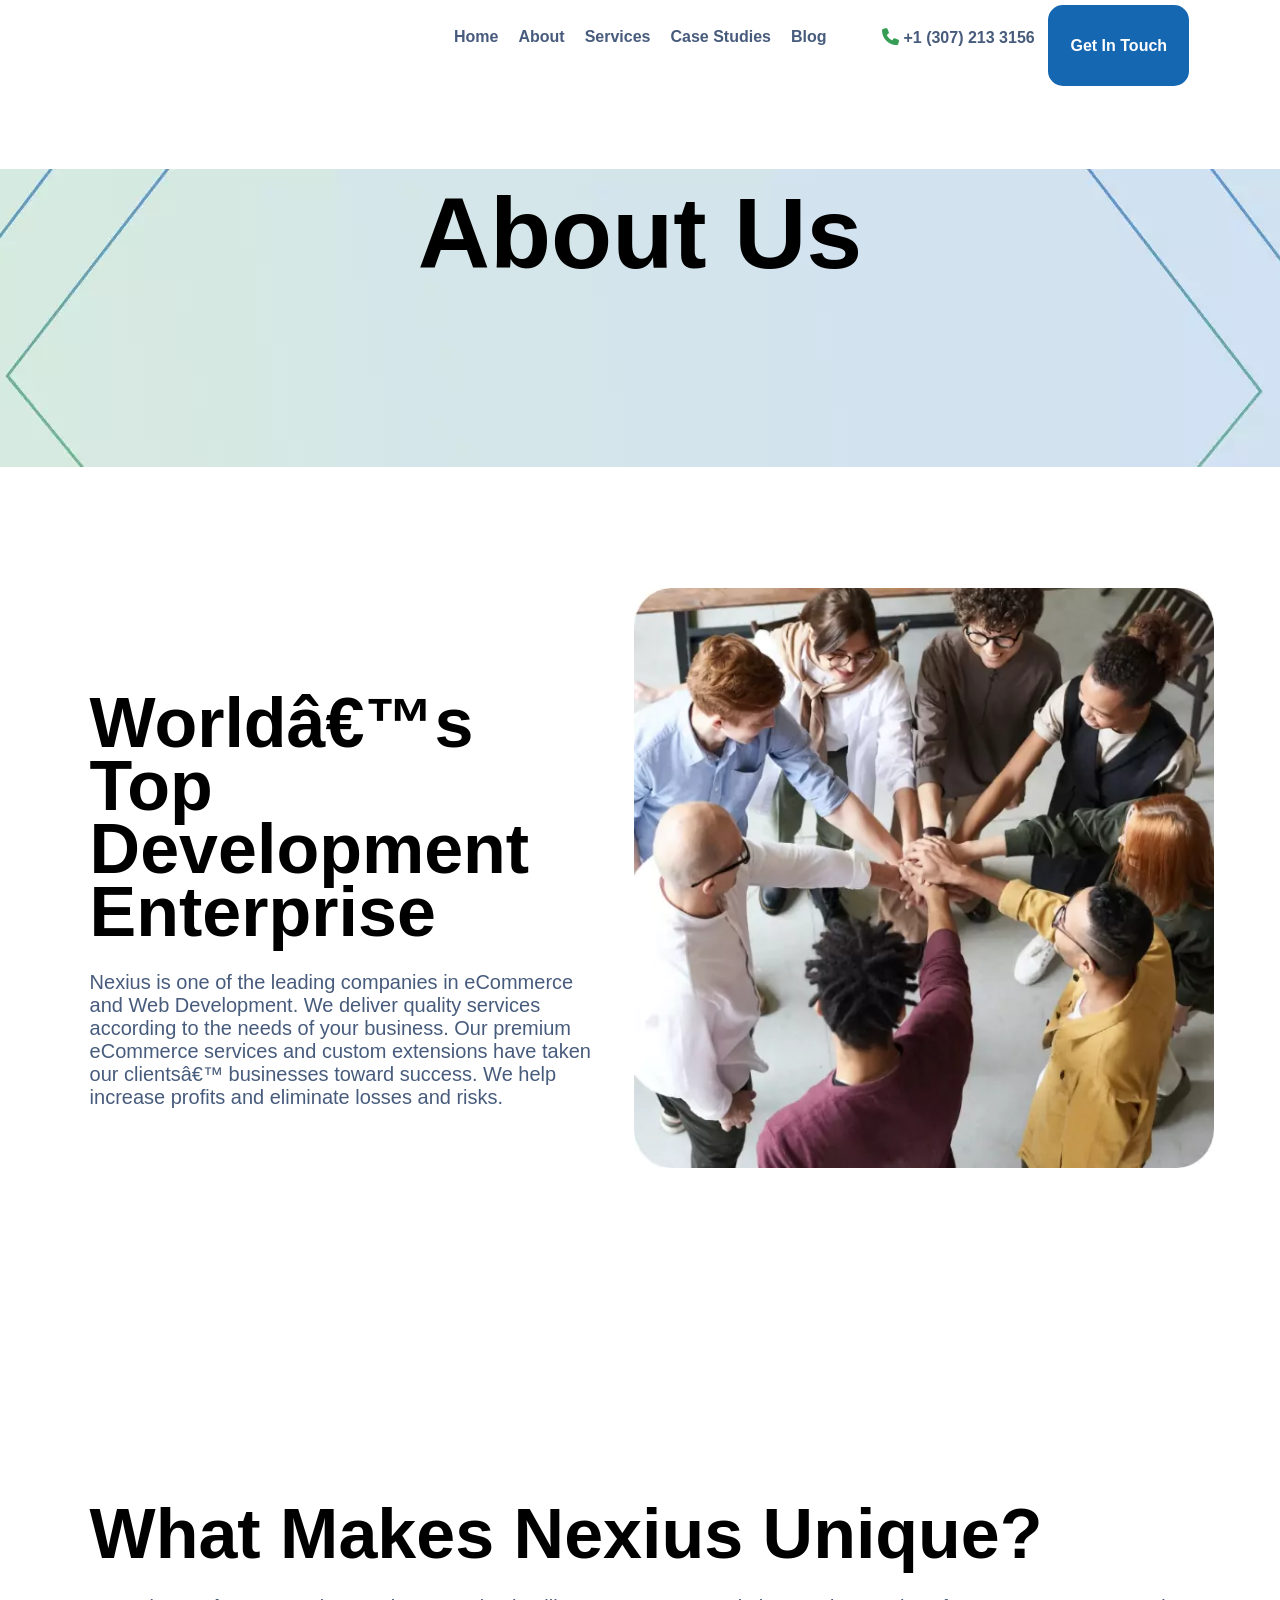
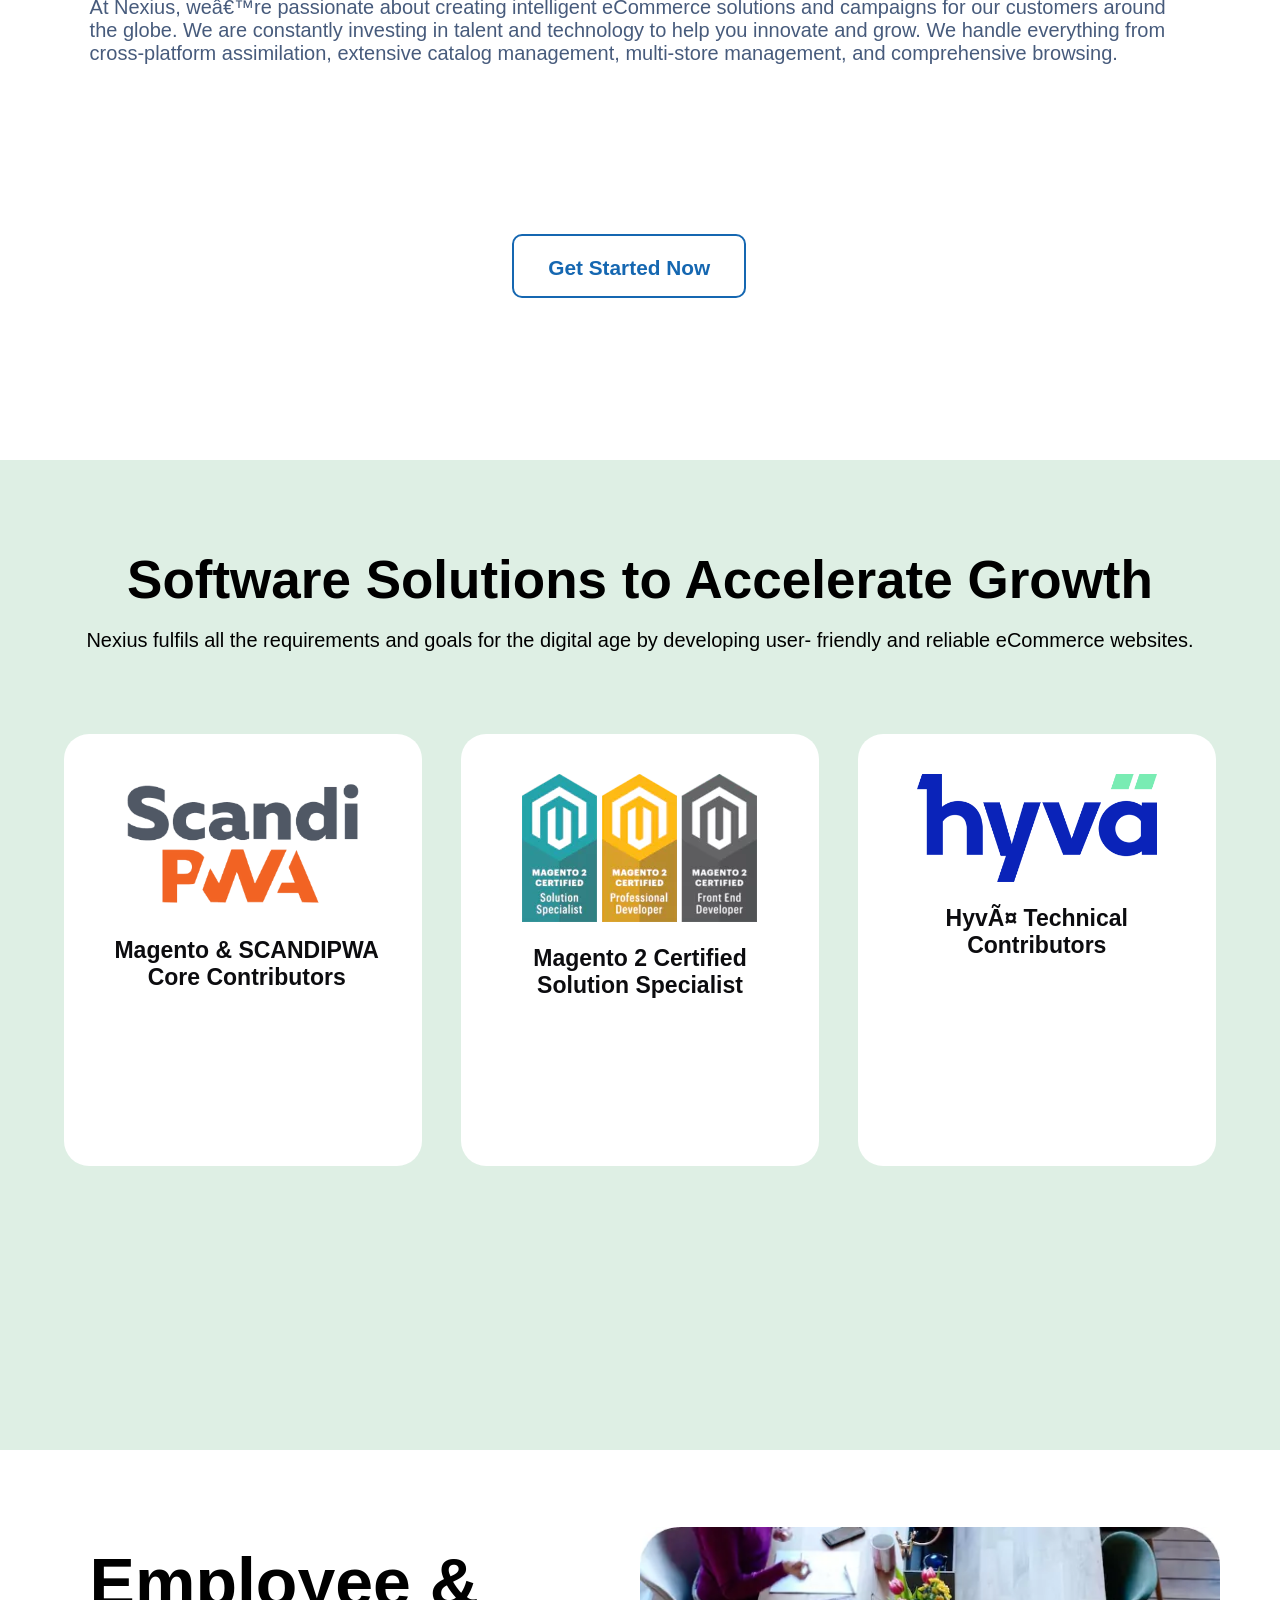
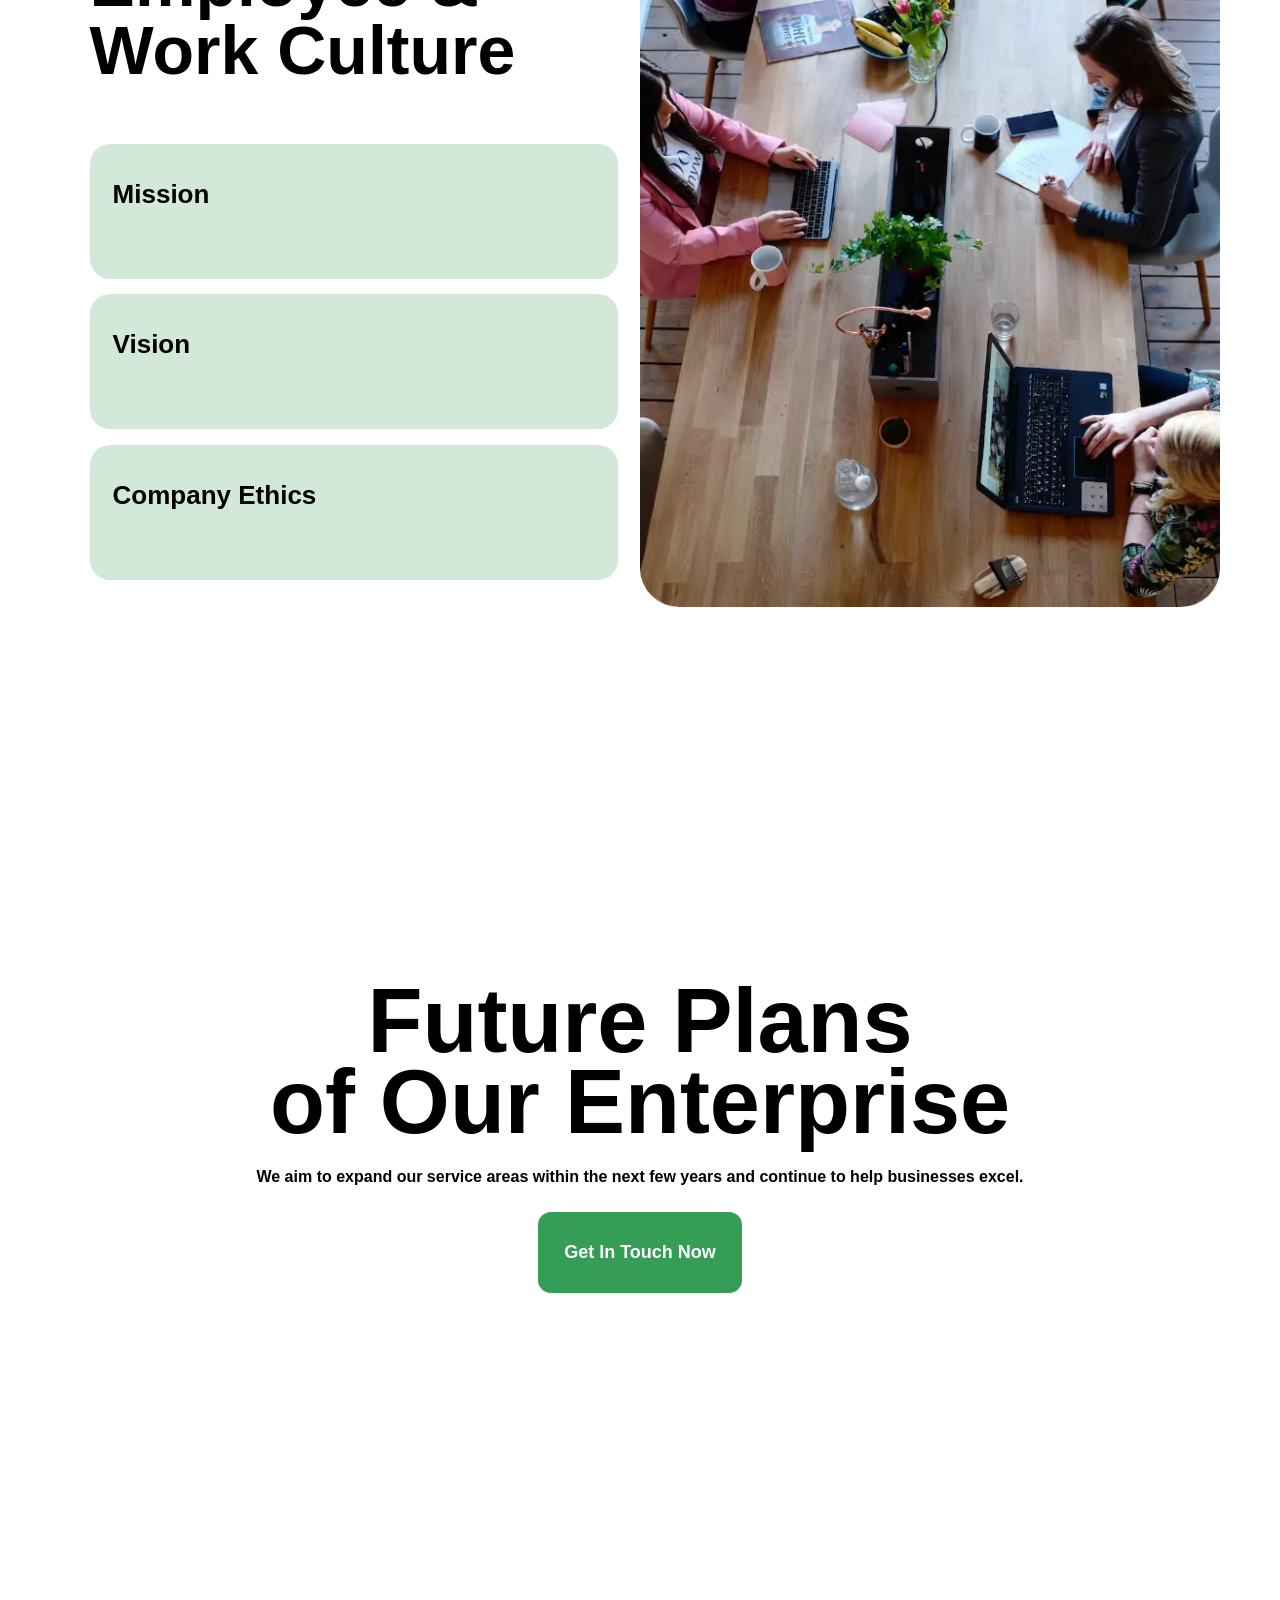
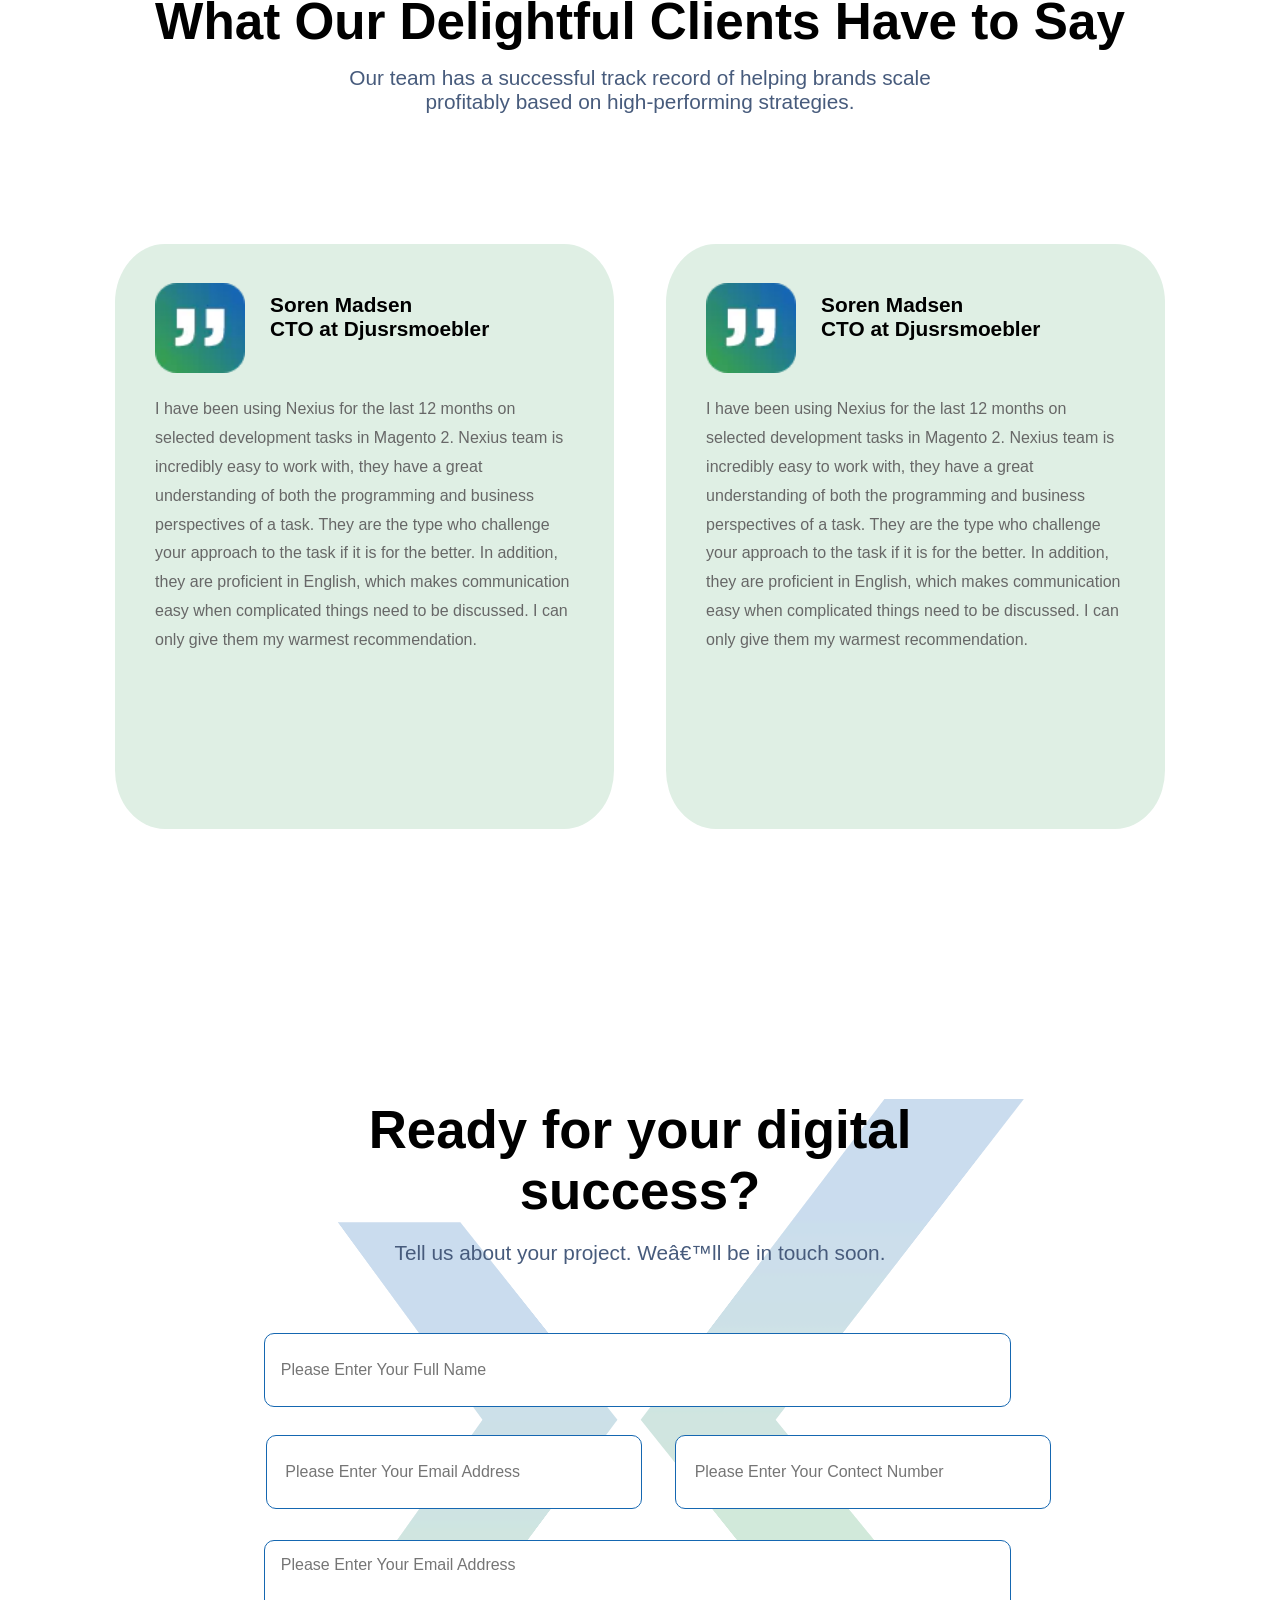
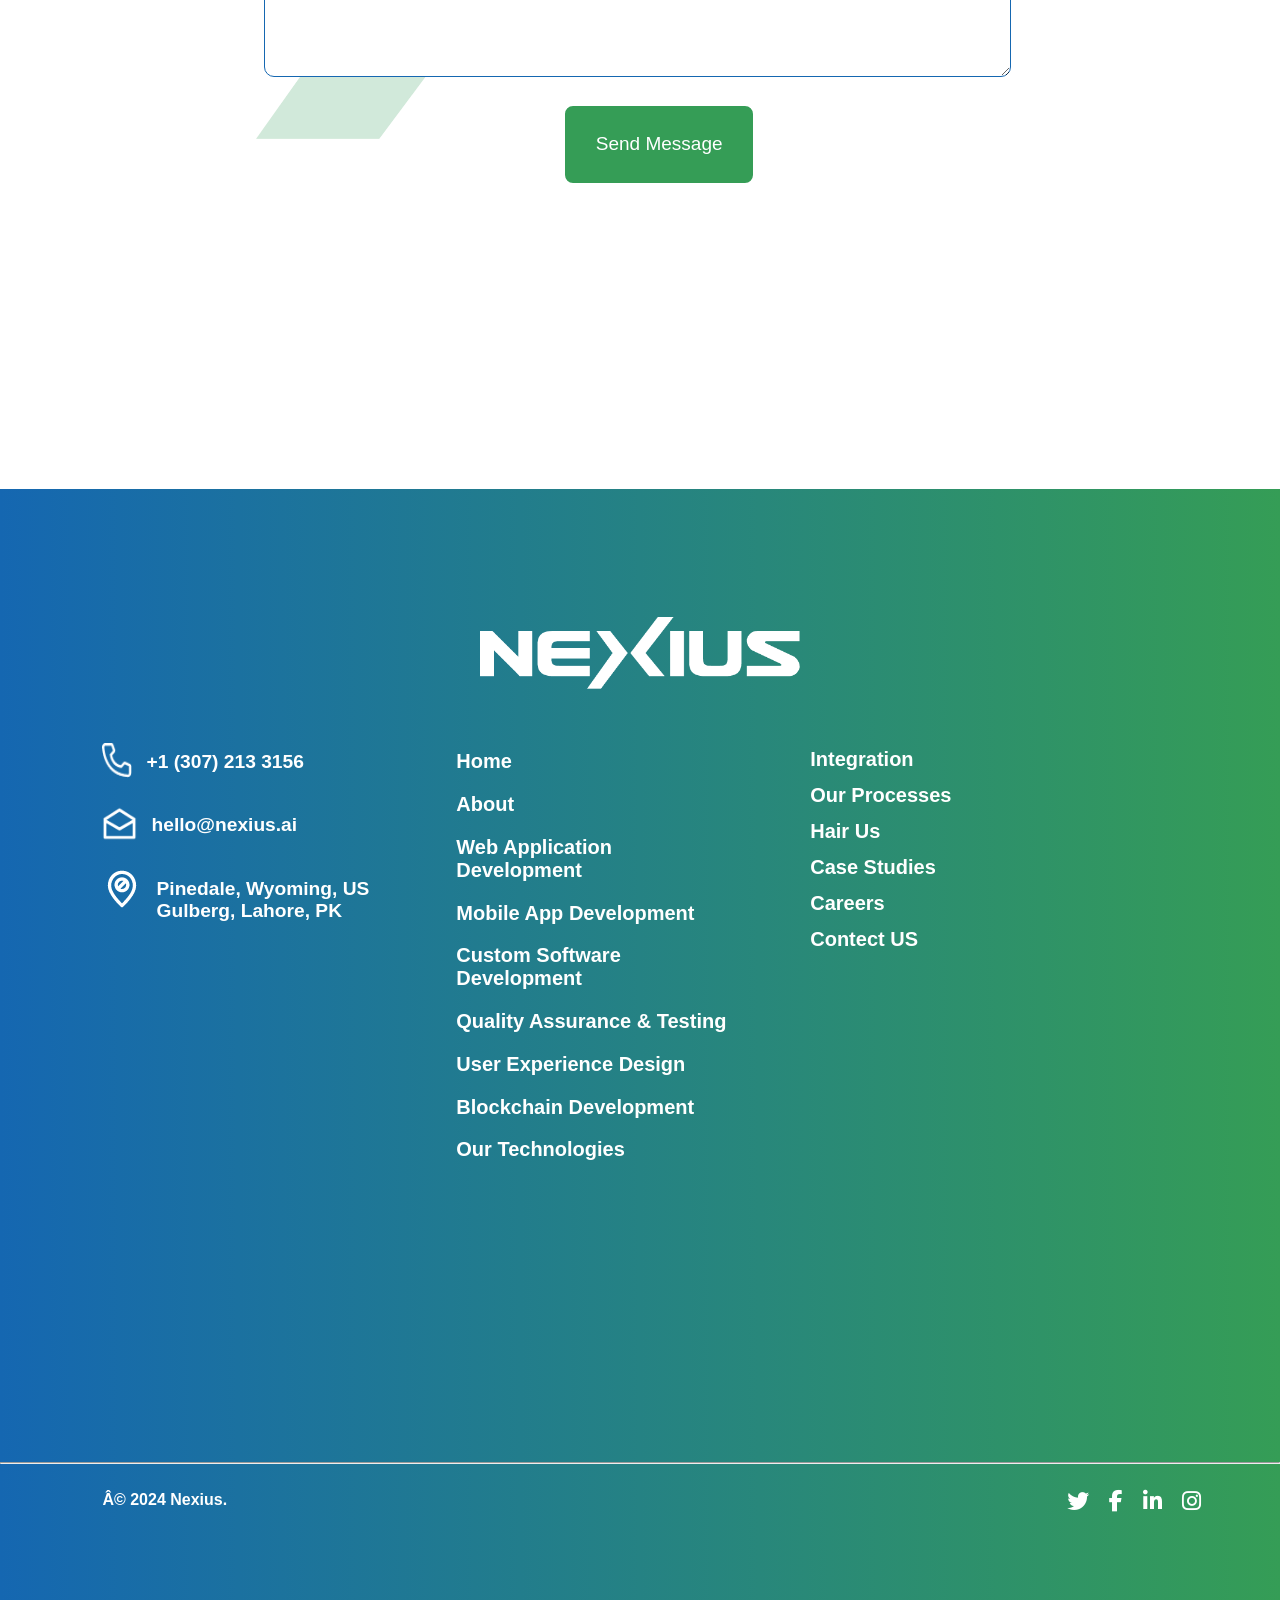
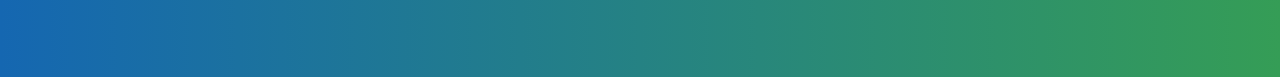
==== About us.html @ 774b31b0 "Initial commit" ====
<!DOCTYPE html>
<html lang="en">
<head>
    <title>About Us</title>
    <link rel="stylesheet" href="About Us.css">
    <link rel="stylesheet" href="https://cdnjs.cloudflare.com/ajax/libs/font-awesome/6.6.0/css/all.min.css"
    integrity="sha512-Kc323vGBEqzTmouAECnVceyQqyqdsSiqLQISBL29aUW4U/M7pSPA/gEUZQqv1cwx4OnYxTxve5UMg5GT6L4JJg=="
    crossorigin="anonymous" referrerpolicy="no-referrer" />"
</head>
<body>
    <div class="navi1">
        <div class="logo">
            <img src="D:\vs\mexua\nexius-hghres.webp" alt="">
        </div>
        <div class="listnavi">
            <ul>
                <li><a href="Home.html">Home</a></li>
                <li><a href="About us.html">About</a></li>
                <li><a href="services.html">Services</a></li>
                <li><a href="case study.html">Case Studies</a></li>
                <li><a href="blog.html">Blog</a></li>
            </ul>
        </div>
        <div class="contectnavi">
            <i class="fa-solid fa-phone"></i>
            <a href="">+1 (307) 213 3156</a>
        </div>
        <div class="navibutton"> <a href=""><button>Get In Touch</button></a></div>
    </div>

    <div class="aboutimg">
     <div class="about"><h1>About Us</h1></div>
    </div>

    <div class="about1">
        <div class="about11">
            <h1>World’s Top
                Development
                Enterprise</h1>
                <p>Nexius is one of the leading companies in eCommerce and Web Development. We deliver quality services according to the needs of your business. Our premium eCommerce services and custom extensions have taken our clients’ businesses toward success. We help increase profits and eliminate losses and risks.</p>
        </div>
        <div class="about12">
            <img src="smartum-case-study-cover-2.webp" alt="" width="580" height="580">
        </div>
    </div>

    <div class="about2">
        <div class="about21">
            <h1>What Makes Nexius Unique?</h1>
            <p>At Nexius, we’re passionate about creating intelligent eCommerce solutions and campaigns for our customers around the globe. We are constantly investing in talent and technology to help you innovate and grow. We handle everything from cross-platform assimilation, extensive catalog management, multi-store management, and comprehensive browsing.</p>
        </div>
        <div class="about22"><a href="">Get Started Now</a></div>
    </div>

    <div class="body6">
        <div>
            <h2>Software Solutions to Accelerate Growth</h2>
        </div>
        <div>
            <P>Nexius fulfils all the requirements and goals for the digital age by developing user- friendly
                and reliable eCommerce websites.</P>
        </div>
        <div class="body61e">
            <div class="body61">
                <p><img src="0ba64bd2-67cf-428c-9c36-asdasdd25bafc12bce.webp" alt=""></p>
                <h4 class="p61">Magento & SCANDIPWA <br> Core Contributors</h4>
            </div>
            <div class="body62">
                <p><img src="4ee807de-78b0-40e6-ba34-87eed308774a.webp" alt=""></p>
                <h4>Magento 2 Certified
                    <br>Solution Specialist
                </h4>
            </div>
            <div class="body63">
                <p><img src="f6424fd6-319c-44a1-a063-602f33c44c34.webp" alt=""></p>
                <h4>Hyvä Technical <br>Contributors</h4>
            </div>
        </div>
    </div>

    <div class="about3">
        <div class="about31">
            <div class="about311"><h1>Employee &
                Work Culture</h1></div>
            <div class="about312">
                <h5>Mission</h5>
            </div>
            <div class="about312">
                <h5>Vision</h5>
            </div>
            <div class="about312">
                <h5>Company Ethics</h5>
            </div>
        </div>
        <div class="about32"><img src="picture-2.webp" alt="" width="580" height="680"></div>
    </div>

<div class="about4">
    <div class="about41"><h1>Future Plans<br>
        of Our Enterprise</h1></div>
    <div class="about42"><p>We aim to expand our service areas within the next few years and continue to help businesses excel.</p></div>
    <div class="about43"><button>Get In Touch Now</button></div>
</div>

<div class="body9">
    <h2>What Our Delightful Clients Have to Say</h2>
    <p>Our team has a successful track record of helping brands scale <br>
        profitably based on high-performing strategies. </p>
</div>

<div class="body10">
    <div class="box">
        <div class="box1">
            <div class="content1">
                <div class="boxh">
                    <p><img src="quote.webp" alt=""></p>
                    <h6>Soren Madsen<br>CTO at Djusrsmoebler</h6>
                </div>
                <div class="boxp">
                    <p>I have been using Nexius for the last 12 months on selected development tasks in Magento 2.
                        Nexius team is incredibly easy to work with, they have a great understanding of both the
                        programming and business perspectives of a task. They are the type who challenge your
                        approach to the task if it is for the better. In addition, they are proficient in English,
                        which makes communication easy when complicated things need to be discussed. I can only give
                        them my warmest recommendation.</p>
                </div>
            </div>
        </div>
        <div class="box2">
            <div class="content1">
                <div class="boxh">
                    <p><img src="quote.webp" alt=""></p>
                    <h6>Soren Madsen<br>CTO at Djusrsmoebler</h6>
                </div>
                <div class="boxp">
                    <p>I have been using Nexius for the last 12 months on selected development tasks in Magento 2.
                        Nexius team is incredibly easy to work with, they have a great understanding of both the
                        programming and business perspectives of a task. They are the type who challenge your
                        approach to the task if it is for the better. In addition, they are proficient in English,
                        which makes communication easy when complicated things need to be discussed. I can only give
                        them my warmest recommendation.</p>
                </div>
            </div>
        </div>
    </div>
</div>

 <div class="body11">
        <div class="titleform">
            <h1>Ready for your digital success?</h1>
            <p>Tell us about your project. We’ll be in touch soon.</p>
        </div>
        <div class="form">
            <form action="">
                <div class="input1">
                    <input type="text" placeholder="Please Enter Your Full Name">
                </div>
                <div class="inputtwo">
                    <div class="input2">
                        <input type="text" placeholder="Please Enter Your Email Address">
                    </div>
                    <div class="input2" id="twomargin">
                        <input type="text" placeholder="Please Enter Your Contect Number">
                    </div>
                </div>
                <div class="input3">
                    <textarea name="" id="" placeholder="Please Enter Your Email Address"></textarea>
                    <!-- <input type="text" placeholder="Please Enter Your Message"> -->
                </div>
                <div class="button11">
                    <button>Send Message</button>
                </div>
            </form>
        </div>
    </div>

    <div class="body12">
        <div class="logofooter"><img src="footer-logo.webp" alt="" width="25%"></div>
        <div class="contentfooter">
            <div class="fcontent1">
                <ul>
                    <li>
                        <img src="footer-phone.webp" alt="" width="30" height="35">
                        <p>+1 (307) 213 3156</p>
                    </li>
                    <li>
                        <img src="footer-envelope.webp" alt="" width="35" height="35">
                        <p>hello@nexius.ai</p>
                    </li>
                    <li>
                        <img src="footer-pin.webp" alt="" width="40" height="40">
                        <p>Pinedale, Wyoming, US <br> Gulberg, Lahore, PK</p>
                    </li>
                </ul>
            </div>
            <div class="fcontent2">
                <ul>
                    <li>Home</li>
                    <li>About</li>
                    <li>Web Application Development</li>
                    <li>Mobile App Development</li>
                    <li>Custom Software Development</li>
                    <li>Quality Assurance & Testing</li>
                    <li>User Experience Design</li>
                    <li>Blockchain Development</li>
                    <li>Our Technologies</li>
                </ul>
            </div>
            <div class="fcontent3">
                <ul>
                    <li>Integration</li>
                    <li>Our Processes</li>
                    <li>Hair Us</li>
                    <li>Case Studies</li>
                    <li>Careers</li>
                    <li>Contect US</li>
                </ul>
            </div>
        </div>
        <hr>
        <div class="footer">
            <div class="fcontent">
                <div class="fc1">
                    <p> © 2024 Nexius. </p>
                </div>
                <div class="fc2">
                    <ul class="footerul">
                        <li><i class="fa-brands fa-twitter"></i></li>
                        <li><i class="fa-brands fa-facebook-f"></i></li>
                        <li><i class="fa-brands fa-linkedin-in"></i></li>
                        <li><i class="fa-brands fa-instagram"></i></li>
                    </ul>
                </div>
            </div>
        </div>
    </div>
</body>
</html>
---- About Us.css ----
* {
  padding: 0;
  margin: 0;
}
.navi1 {
  background-color: white;
  display: flex;
  position: fixed;
  top: 0;
  width: 100%;
  cursor: pointer;
}

.logo {
  width: 30%;
}

.logo img {
  margin: 3% 0% 0% 20%;
}

.listnavi {
  width: 35%;
  font-family: Arial, Helvetica, sans-serif;
  font-weight: bold;
}

.listnavi ul {
  display: flex;
  list-style: none;
  padding-left: 50px;
  font-size: 100%;
  margin: 4% 0% 0% 0%;
}

.listnavi ul li {
  padding: 10px 0px 0px 20px;
}
.listnavi ul li a{
  text-decoration: none;
  /* color: #1567b1 */
  color: #475b7c;
}
.listnavi ul li a:hover{
    color: #1567b1
}

.contectnavi {
  width: 13%;
  font-family: Arial, Helvetica, sans-serif;
  font-size: 100%;
  font-weight: bold;
  padding: 28px 0px 0px 50px;
}
.contectnavi a{
  color: #475b7c;
  text-decoration: none;
}
.contectnavi a:hover{
 color: #1567b1;
}
.fa-solid {
  color: #359d56;
  font-size: 17px;
}
.navibutton {
  padding: 5px 0px 0px 0px;
}

.navibutton button {
  border: 2px solid;
  border-color: rgb(21, 103, 177);
  background-color: rgb(21, 103, 177);
  border-radius: 15px;
  height: 9vh;
  width: 140%;
  font-family: Arial, Helvetica, sans-serif;
  color: white;
  font-size: 100%;
  font-weight: 700;
}
.navibutton button:hover{
  background-color: rgb(24, 116, 196);
}
.aboutimg {
  margin-top: 30px;
  background-image: url("inner-banner.webp");
  background-position: center center;
  background-repeat: no-repeat;
  /* background-size: cover; */
  width: 100%;
  height: 60vh;
}
.about h1 {
  padding-top: 10%;
  font-size: 100px;
  font-family: sans-serif;
  text-align: center;
  justify-content: center;
  align-items: center;
}
.about1 {
  margin-left: 7%;
  height: 95vh;
  width: 85%;
  display: flex;
}
.about11 {
  height: 85vh;
  width: 50%;
  font-family: sans-serif;
}
.about11 h1 {
  padding-top: 20%;
  font-size: 70px;
  line-height: 0.9;
}
.about11 p {
  color: #475b7c;
  padding-top: 5%;
  font-size: 20px;
  font-weight: 300;
  /* line-height: 0.9; */
}
.about12 {
  height: 85vh;
  width: 50%;
  margin-left: 2%;
}
.about2 {
  height: 60vh;
  width: 100%;
}
.about21 {
  font-family: sans-serif;
  margin-left: 7%;
  padding-top: 4%;
  height: 35vh;
  width: 85%;
}
.about21 h1 {
  /* padding-top: 20%; */
  font-size: 70px;
}
.about21 p {
  color: #475b7c;
  padding-top: 2%;
  font-size: 20px;
  font-weight: 300;
}
.about22 {
  padding: 20px 0px 0px 0px;
  margin: 25px 0px 0px 40%;
  height: 40px;
  width: 18%;
  text-align: center;
  font-family: Arial, Helvetica, sans-serif;
  border-radius: 10px;
  color: #1567b1;
  background: #fff;
  border: #1567b1 solid 2px;
}
.about22:hover {
  background: linear-gradient(
    90deg,
    rgba(21, 103, 177, 1) 0%,
    rgba(53, 157, 86, 1) 100%
  );
  color: #fff;
}
.about22 a {
  font-weight: 600;
  color: #1567b1;
  text-decoration-line: none;
  font-size: 130%;
  text-align: center;
}

.body6 {
  height: 110vh;
  width: 100%;
  background-color: #deefe4;
  margin-top: 6%;
}
.body6 h2 {
  font-size: 53px;
  font-family: sans-serif;
  font-weight: bolder;
  text-align: center;
  padding-top: 7%;
}
.body6 p {
  font-size: 20px;
  font-family: sans-serif;
  font-weight: 500;
  text-align: center;
  line-height: 3;
}
.body61e {
  display: flex;
  justify-content: center;
  margin-top: 5%;
}
.body61 {
  justify-content: center;
  background-color: white;
  border-radius: 25px;
  height: 48vh;
  width: 28%;
}
.body62 {
  justify-content: center;
  margin-left: 3%;
  border-radius: 25px;
  background-color: white;
  height: 48vh;
  width: 28%;
}
.body63 {
  justify-content: center;
  margin-left: 3%;
  border-radius: 25px;
  background-color: white;
  height: 48vh;
  width: 28%;
}
.body61e h4 {
  font-size: 23px;
  color: #0c0c0f;
  font-weight: 800;
  text-align: center;
  font-family: sans-serif;
}
.body61e p {
  margin-top: 40px;
}
.p61 {
  padding-left: 7px;
}
.about3{
  margin-top: 6%;

  height: 110vh;
  width: 86%;
  display: flex;
  margin-left: 7%;
}
.about31 {
 
  height: 95vh;
  width: 50%;
  font-family: sans-serif;
}
.about32 {

  height: 100vh;
  width: 50%;
  margin-left: 2%;
}
.about311{
  height: 20vh;
  width: 100%;
  margin-top: 4% ;
  font-size: 34px;
  line-height: 1;
}
.about312{
  margin-top: 3%;
  background: #D2E9DA;
  height: 15vh;
  width: 100%;
  border-radius: 20px;
}
.about312 h5{
  font-weight: 700;
  font-size: 26px;
  padding: 35px 0px 0px 23px;
}
.about4{
  height: 75vh;
  width: 100%;
  font-family: sans-serif;
}
.about41 h1{
font-size: 90px;
text-align: center;
line-height: 0.9;
padding-top: 5%;
}
.about42 p{
  font-size: 16px;
text-align: center;
padding-top: 2%;
font-weight: 800;
}
.about43 {
  padding-top: 2%;
  display: flex;
    align-items: center;
    justify-content: center;
}

.about43 button {
  
  border: 2px solid #359D56;;
  background-color: #359D56;
  border-radius: 13px;
  height: 9vh;
  width: 16%;
  font-family: Arial, Helvetica, sans-serif;
  color: white;
  font-size: 18px;
  font-weight: 600;
}
.body9 {
  width: 100%;
  height: 28vh;
  text-align: center;
  font-family: sans-serif;
}
.body9 h2 {
  font-size: 320%;
}
.body9 p {
  padding-top: 15px;
  font-size: 130%;
  color: rgb(71, 91, 124);
}
.body10 {
  height: 95vh;
  width: 82%;
  margin-left: 9%;
}
.box {
  height: 72vh;
  width: 100%;
  display: flex;
}
.box1 {
  background-color: rgb(223, 239, 228);
  height: 65vh;
  width: 50%;
  border-radius: 10%;
}
.content1 {
  height: 50vh;
  width: 84%;
  margin-left: 8%;
  margin-top: 8%;
}
.box2 {
  background-color: rgb(223, 239, 228);
  height: 65vh;
  width: 50%;
  border-radius: 10%;
  margin-left: 5%;
}
.boxh {
  font-weight: 800;
  color: #000000;
  height: 10vh;
  /* width: 100%; */
  display: flex;
}
.boxh p img {
  width: 100%;
  height: 10vh;
}
.boxh h6 {
  font-size: 130%;
  font-weight: bold;
  font-family: sans-serif;
  padding: 10px 0px 0px 25px;
}
.boxp p {
  color: #676767;
  font-family: sans-serif;
  margin-top: 22px;
  height: 9vh;
  line-height: 1.8;
  text-align: left;
}

.body11 {
  background-image: url("x-big.webp");
  background-position: center top;
  background-repeat: no-repeat;
  background-size: contain;
  height: 110vh;
  width: 60%;
  margin-left: 20%;
}
.titleform {
  height: 26vh;
  width: 100%;
  font-family: sans-serif;
  text-align: center;
}
.titleform h1 {
  font-size: 330%;
}
.titleform p {
  padding-top: 20px;
  font-size: 130%;
  color: rgb(71, 91, 124);
}
.form {
  height: 60vh;
  width: 100%;
  color: #676767;
}
.input1 input {
  padding-left: 2%;
  margin-left: 1.1%;
  height: 8vh;
  width: 95%;
  border-radius: 10px;
  font-size: 16px;
  font-family: sans-serif;
  border: 1px solid #1567b1;
}
.inputtwo {
  display: flex;
  width: 100%;
}
.input2 input {
  margin-top: 14%;
  padding-left: 9%;
  margin-left: 5%;
  height: 8vh;
  width: 176%;
  border-radius: 10px;
  border: 1px solid #1567b1;
  font-size: 16px;
  font-family: sans-serif;
  column-gap: 100px;
}
#twomargin {
  margin-left: 27%;
}
.input3 textarea {
  margin-top: 4%;
  padding-left: 2%;
  padding-top: 2%;
  margin-left: 1.1%;
  height: 120px;
  width: 95%;
  border-radius: 10px;
  border: 1px solid #1567b1;
  font-size: 16px;
  font-family: sans-serif;
}
.button11 button {
  background-color: #359d56;
  height: 9vh;
  width: 25%;
  border-radius: 10px;
  border: 2px solid #fff;
  font-weight: 500;
  font-size: 19px;
  color: white;
  margin: 3% 0% 0% 40%;
  transition: all 0.5s ease-in-out;
  cursor: pointer;
}
.button11 button:hover {
  background-color: rgb(21, 103, 177);
  /* box-shadow: 5px 5px 10px rgb(96, 63, 241); */
  transform: translateY(-6px);
  -moz-box-shadow: 0 5px 10px rgba(96, 63, 241, 0.5);
  -webkit-box-shadow: 0 5px 10px rgba(96, 63, 241, 0.5);
  box-shadow: 0 5px 10px rgba(96, 63, 241, 0.5);
}
.body12 {
  height: 132vh;
  width: 100%;
  background: linear-gradient(90deg, rgba(21, 103, 177, 1) 0%, rgba(53, 157, 86, 1) 100%);
}
.logofooter {
  padding-top: 10%;
  display: flex;
  justify-content: center;
  align-items: center;
}
.contentfooter {
  display: flex;
  margin-top: 2%;
  height: 83vh;
  width: 70%;
  display: flex;
  margin-left: 8%;
  font-family: sans-serif;
}
.fcontent1 {
  height: 40vh;
  width: 42%;
}
.fcontent1 ul{
  list-style: none; 
}
.fcontent1 ul li{
  display: flex;
  color: white;
  /* font-family: sans-serif; */
  padding-top: 10%;
}
.fcontent1 img{
  /* padding: 8% 0% 0% 0%; */
}
.fcontent1 p{
  padding: 3% 0% 0% 5%;
  font-weight: 600;
  font-size: 120%;
}
.fcontent2 {
  margin-left: 8%;
  height: 55vh;
  width: 42%;
  margin-top: 16px;
}
.fcontent2 ul{
  list-style: none;
}
.fcontent2 ul li{
  padding-top: 7%;
  font-size: 20px;
  color: #ffffff;
  font-weight: 600;
}
.fcontent3 {
  margin-left: 8%;
  height: 40vh;
  width: 28%;
  margin-top: 20px;
}
.fcontent3 ul{
  list-style: none;
}
.fcontent3 ul li{
  padding-top: 7%;
  font-size: 20px;
  color: #ffffff;
  font-weight: 600;
}
.footer{
  width: 100%;
  height: 11vh;
}
.fcontent{
  margin: 2px 0px 0px 8%;
  width: 84%;
  height: 6vh;
  display: flex;
  font-family: sans-serif;
}
.fc1{
  width: 40%;
  height: 8vh;
}
.fc1 p{
  text-align: center center;
  font-size: 16px;
  font-weight: 600;
  color: white;
  padding-top: 6%;
}
.fc2{
  margin-left: 20%;
  width: 40%;
  height: 8vh;
  text-align: center;
}
.fc2 ul{
  display: flex;
  list-style: none;
  padding-left: 300px;
}
.fc2 ul li{
  padding: 24px 0px 0px 20px;
  color: white;

}
.fa-brands{
  font-size: 22px;
}
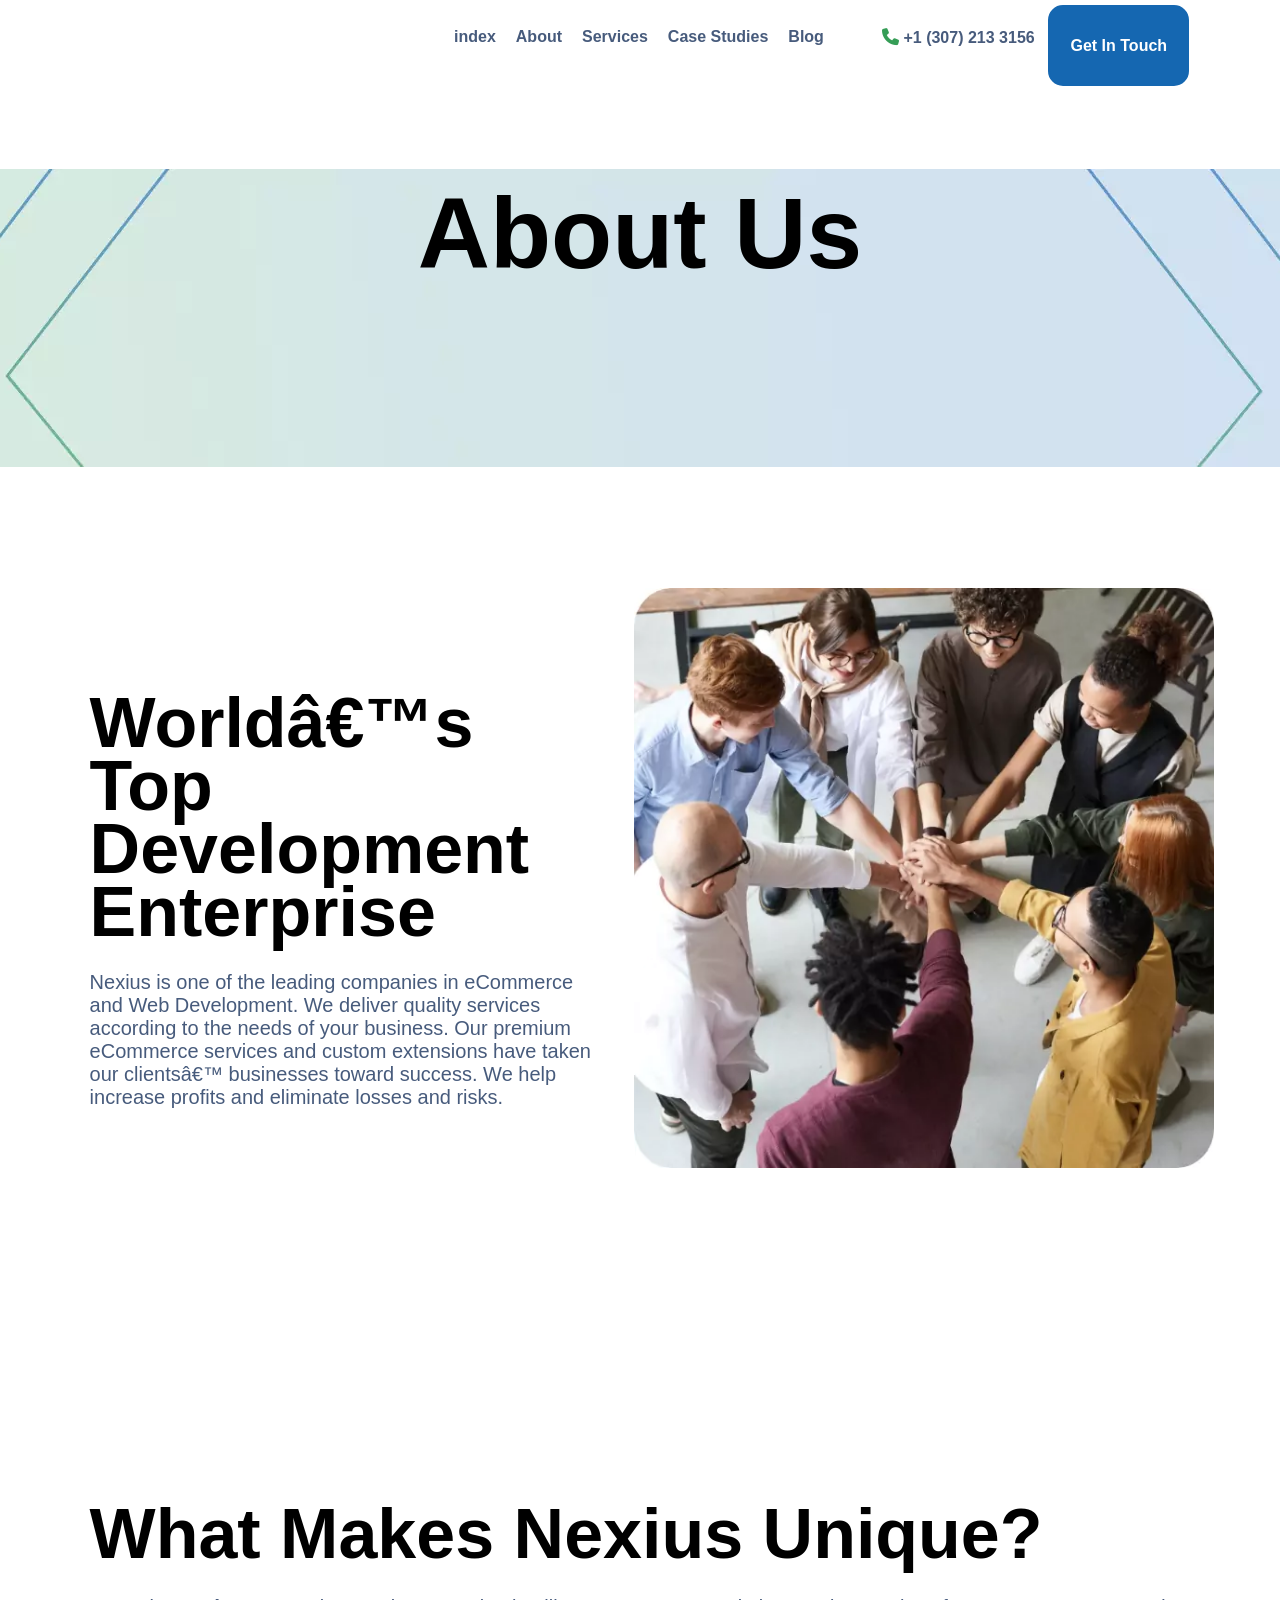
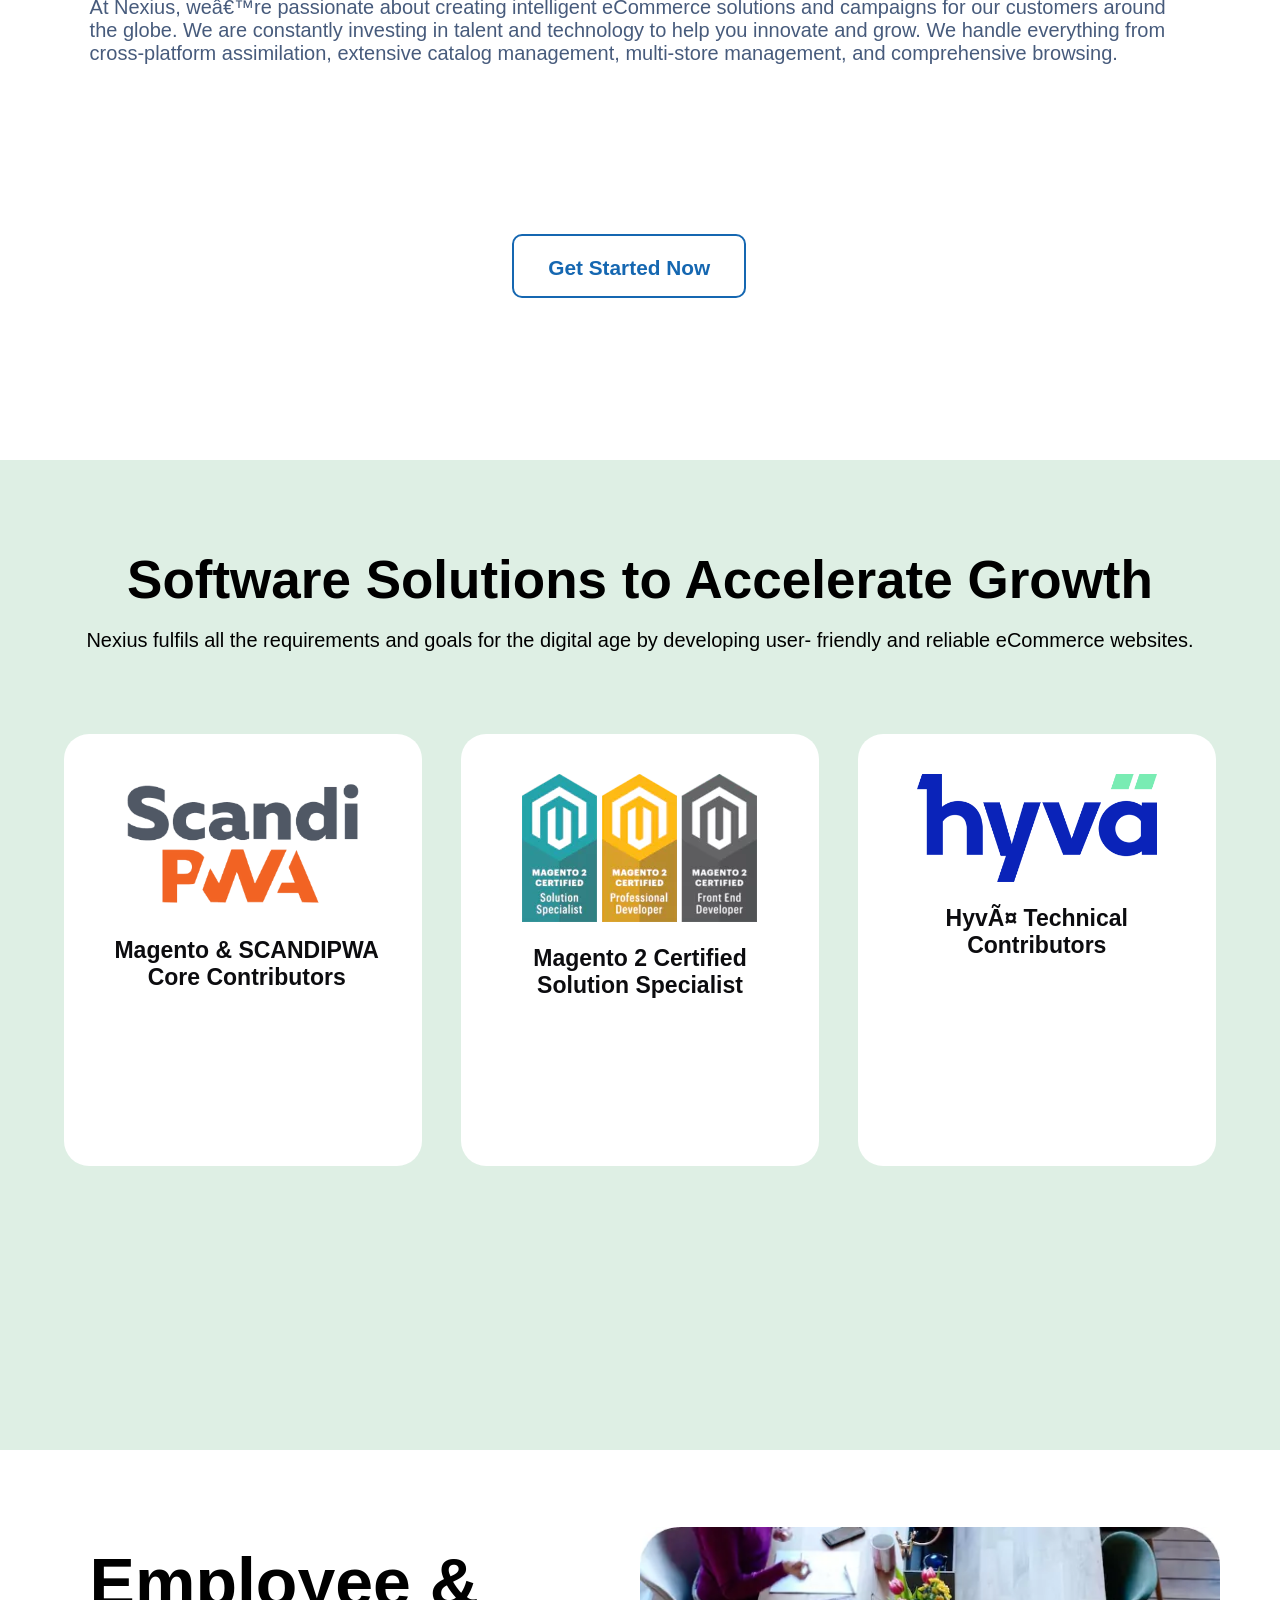
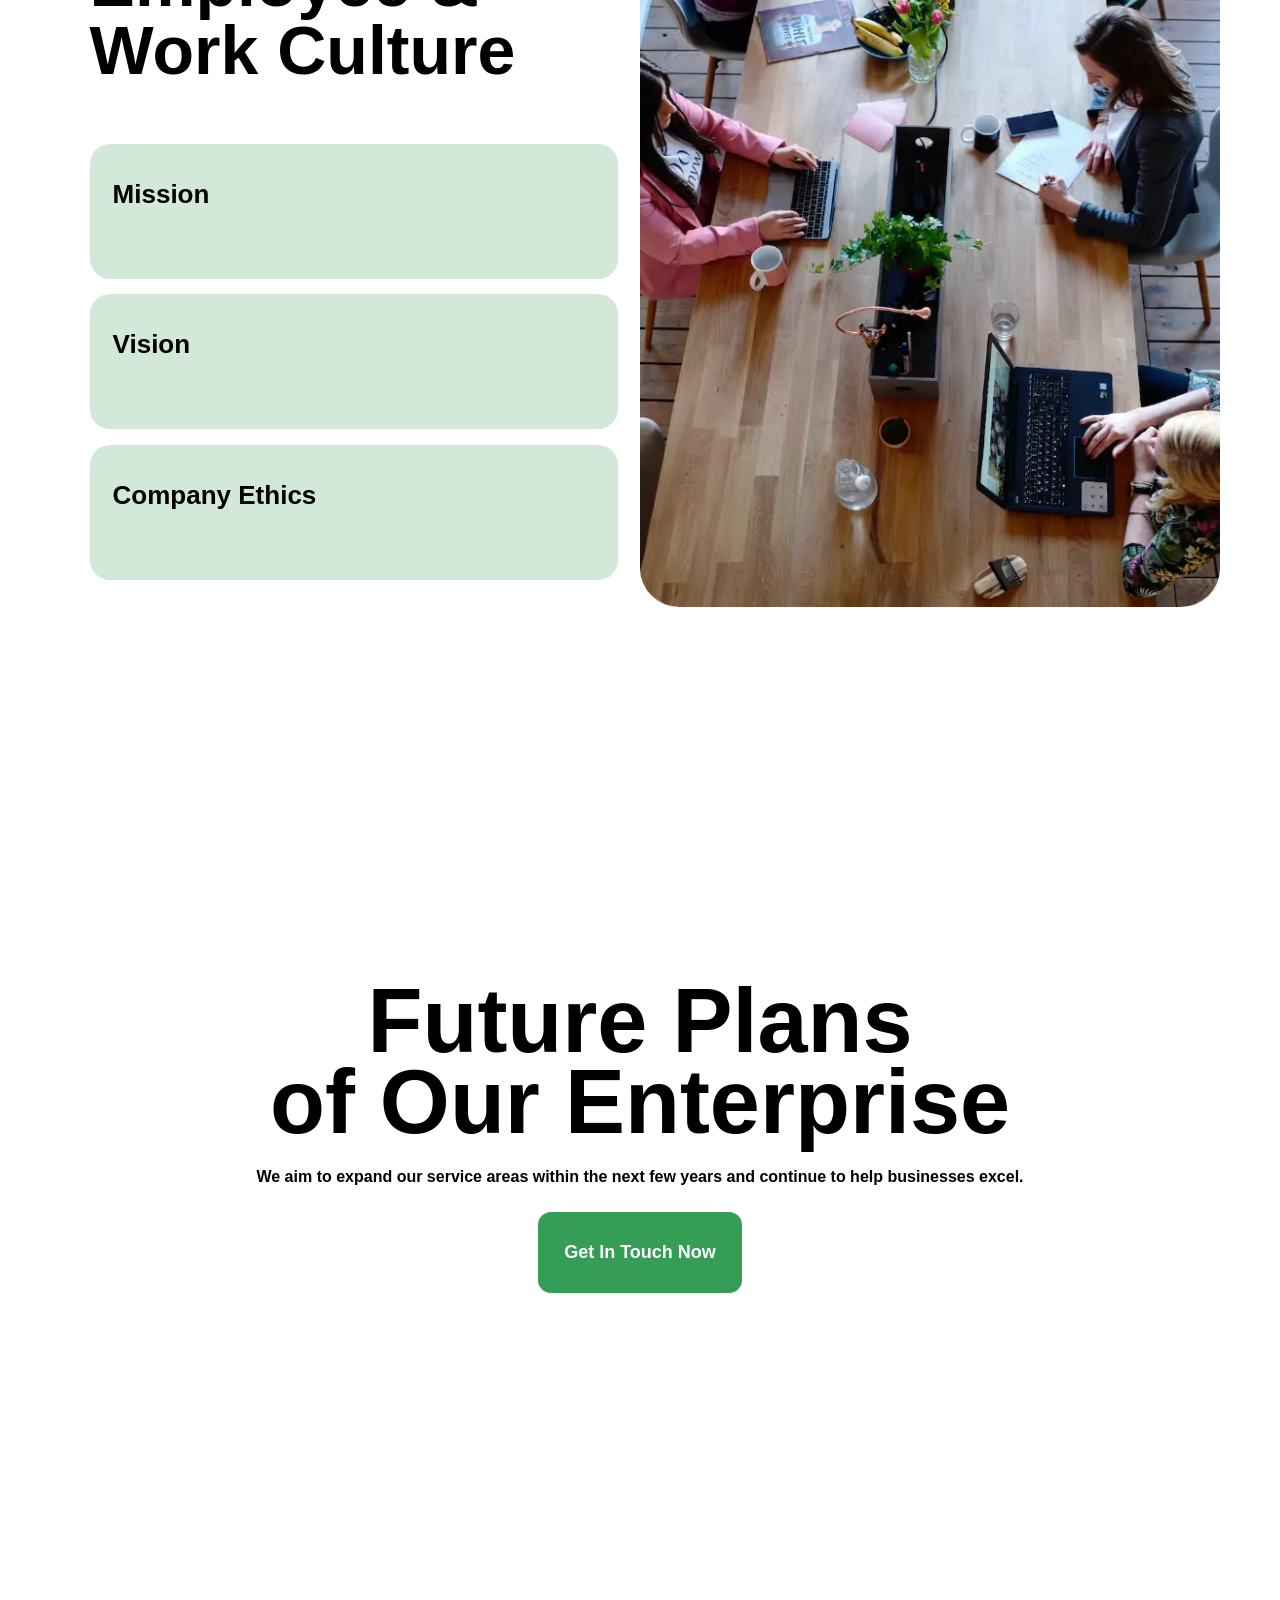
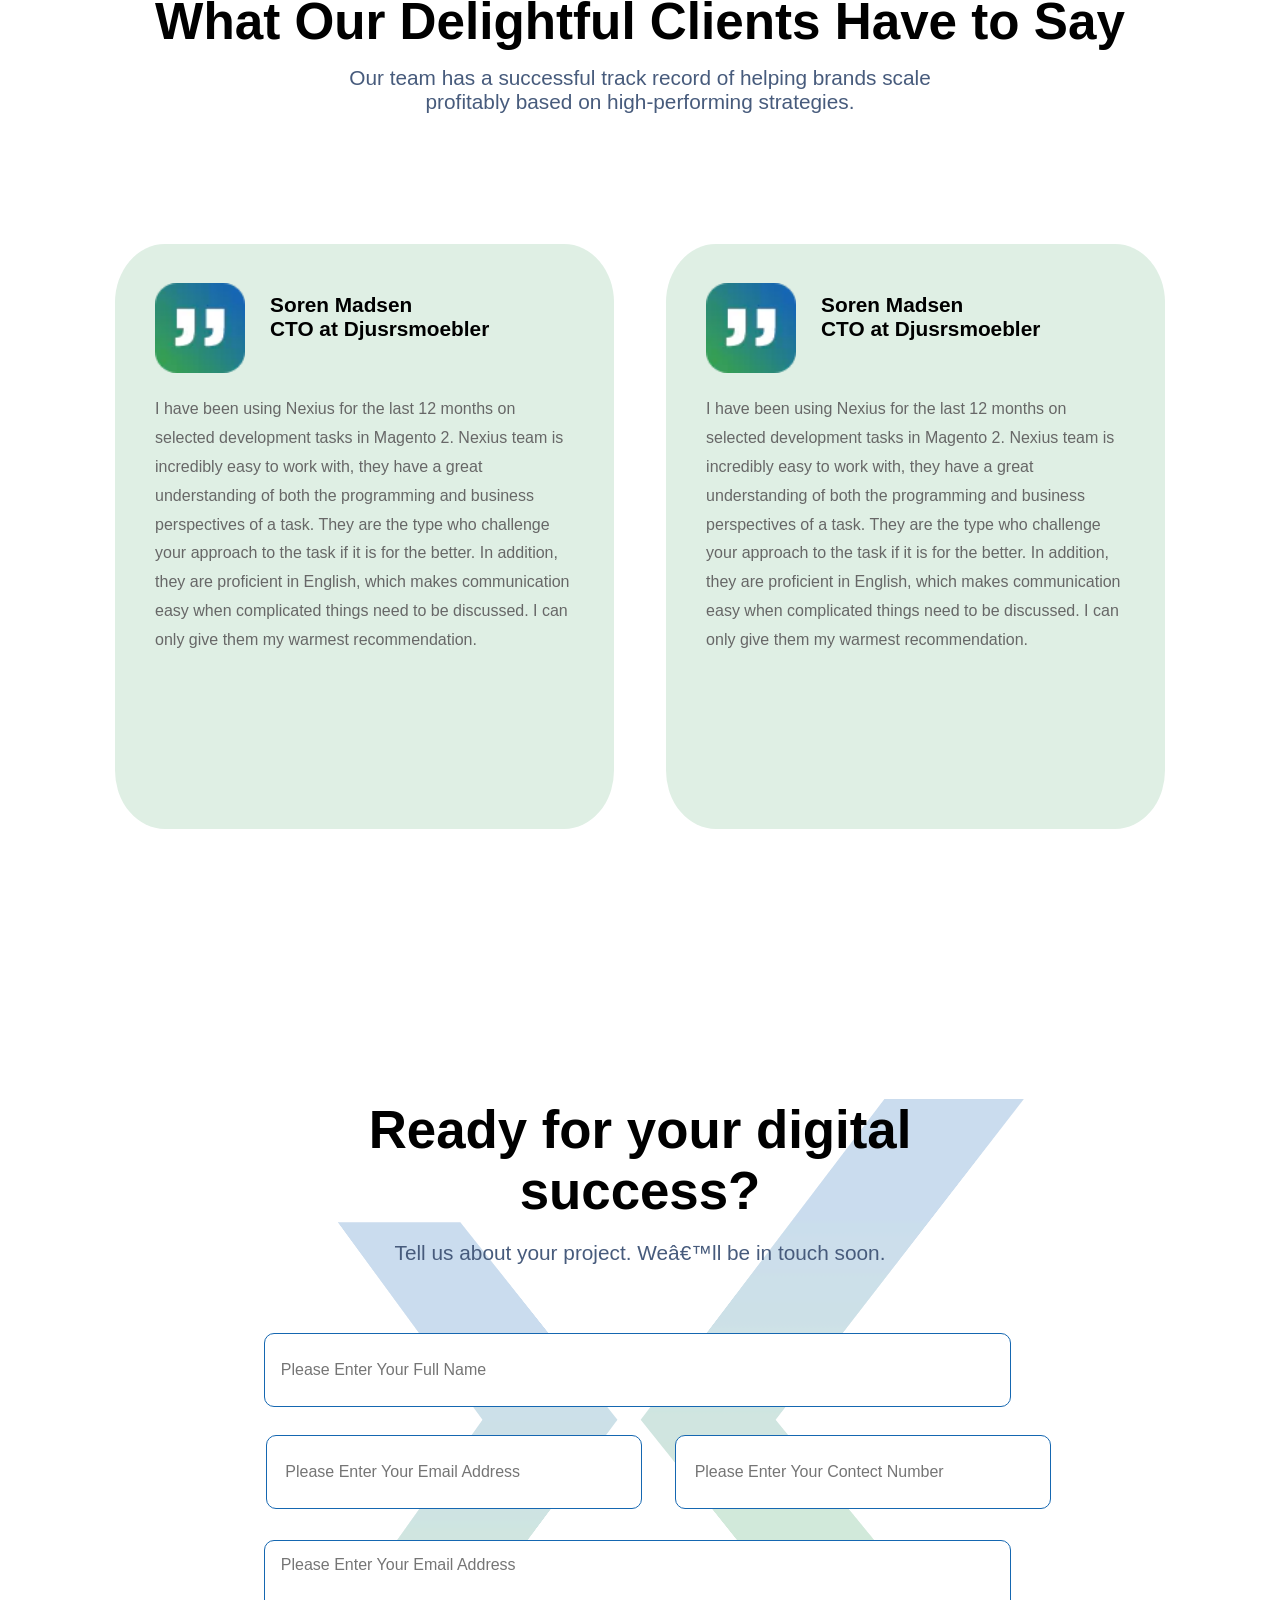
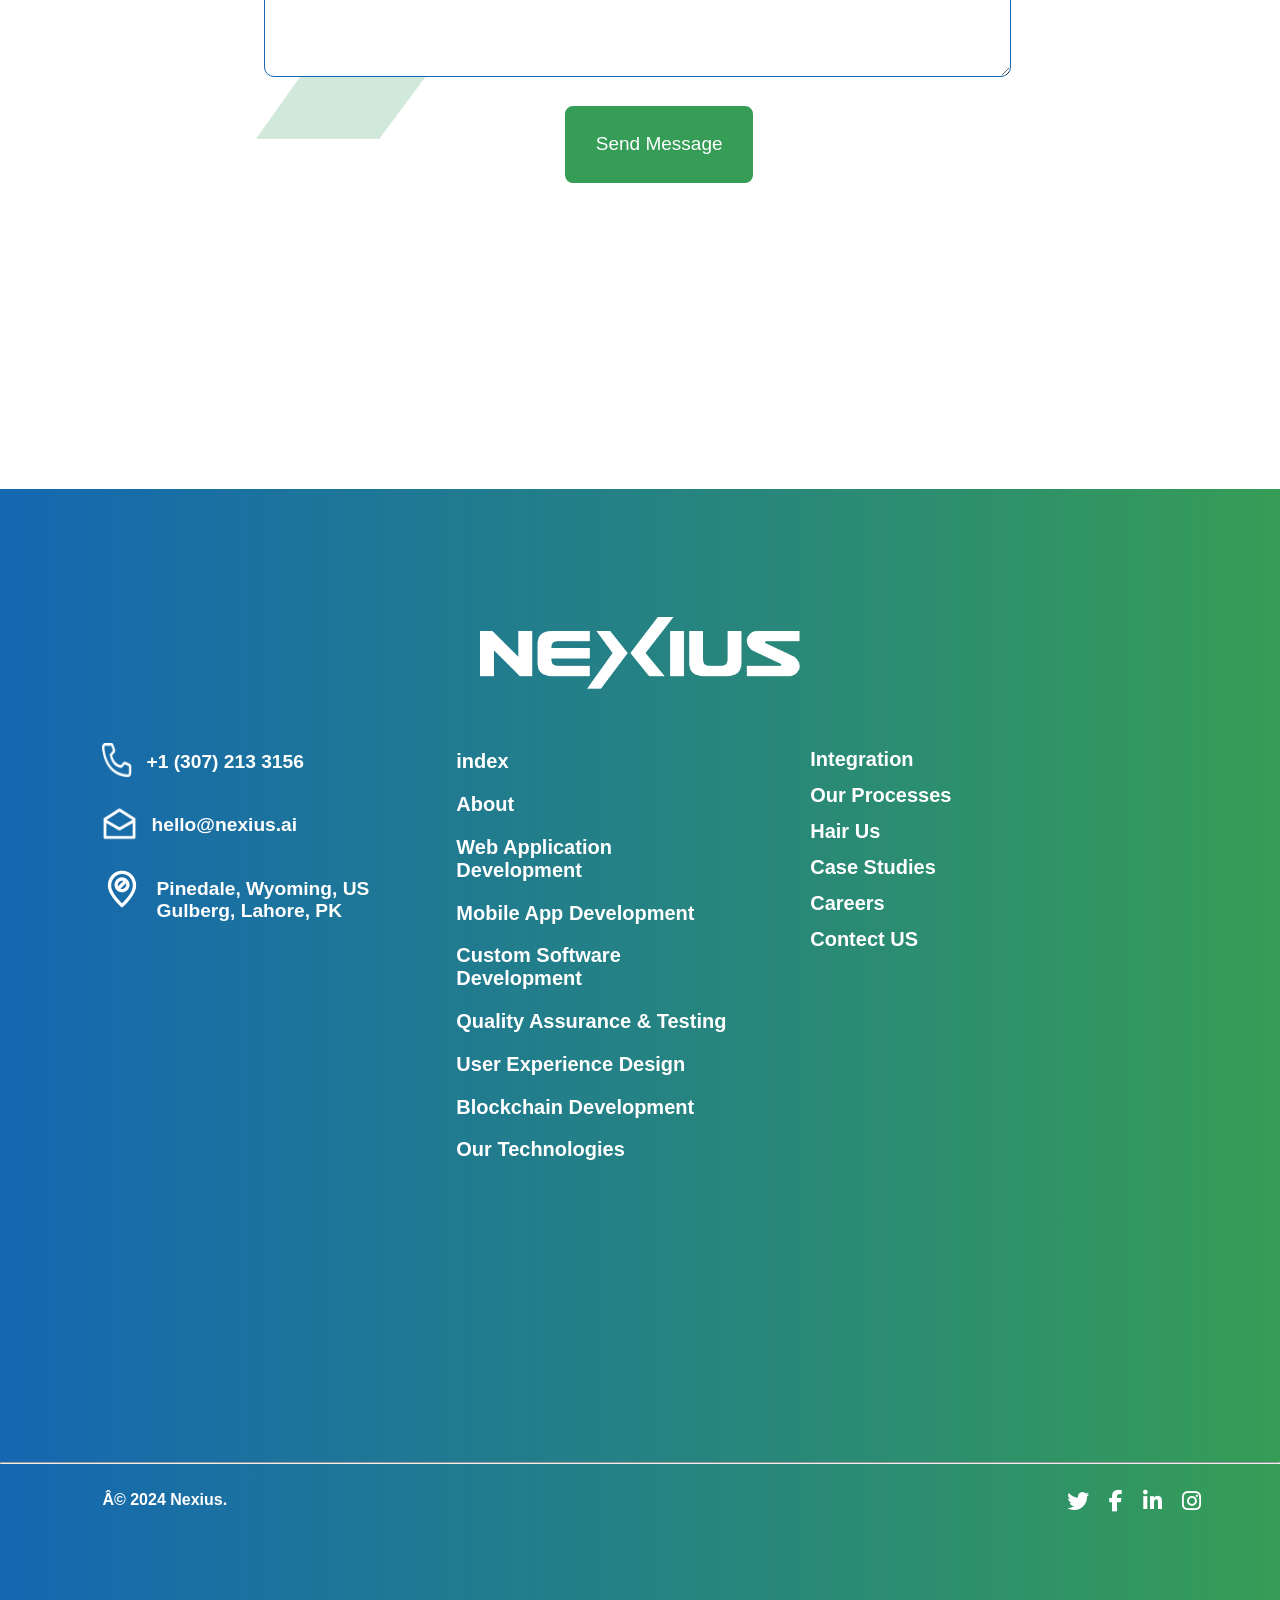
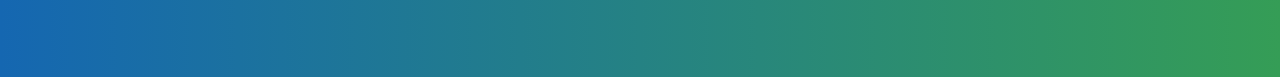
==== commit 48175f10: "your commit message" ====
--- a/About us.html
+++ b/About us.html
@@ -14,7 +14,7 @@
         </div>
         <div class="listnavi">
             <ul>
-                <li><a href="Home.html">Home</a></li>
+                <li><a href="index.html">index</a></li>
                 <li><a href="About us.html">About</a></li>
                 <li><a href="services.html">Services</a></li>
                 <li><a href="case study.html">Case Studies</a></li>
@@ -195,7 +195,7 @@
             </div>
             <div class="fcontent2">
                 <ul>
-                    <li>Home</li>
+                    <li>index</li>
                     <li>About</li>
                     <li>Web Application Development</li>
                     <li>Mobile App Development</li>
